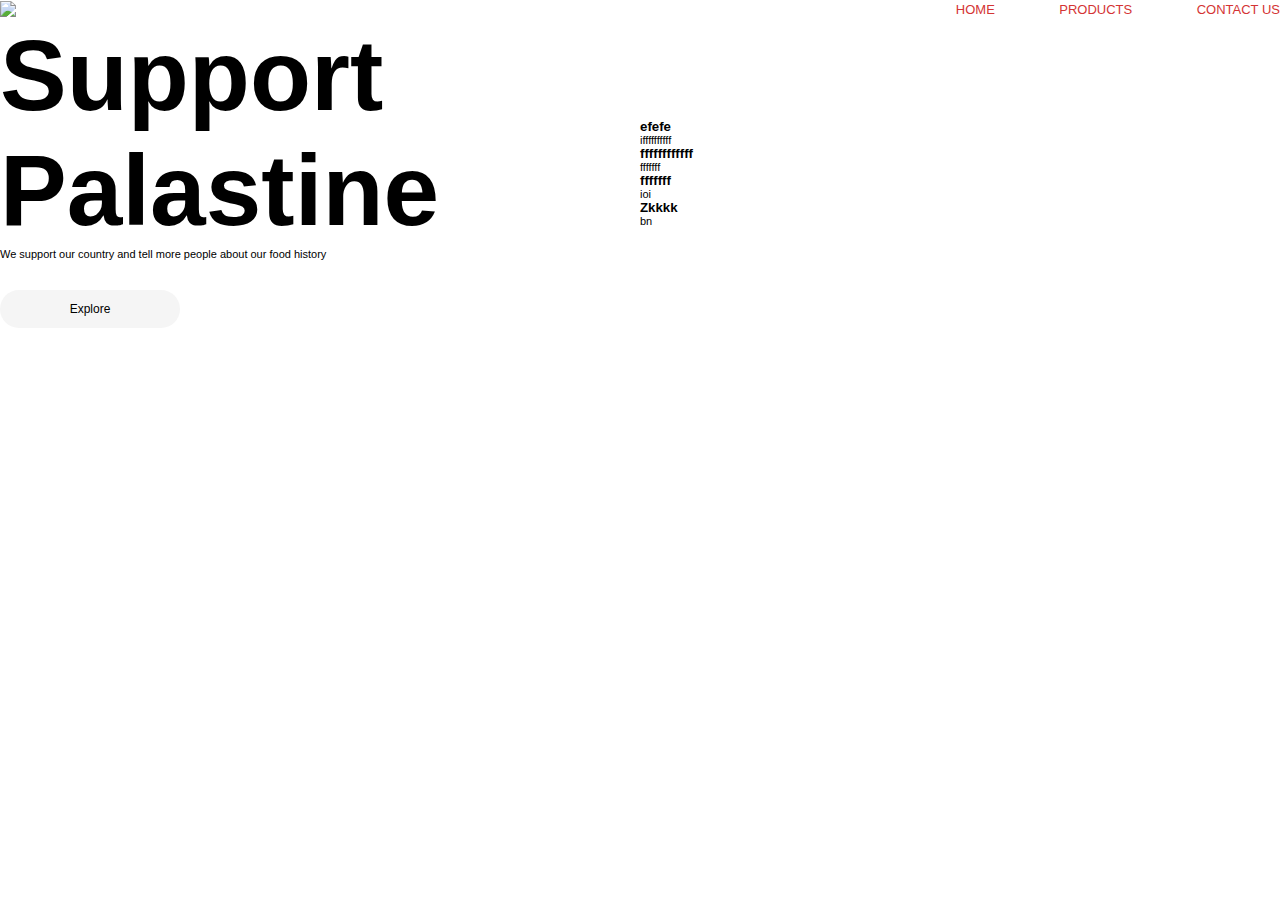
==== index.html @ e583563f "init" ====
<!DOCTYPE html>
<html lang="en">
<head>
    <meta charset="UTF-8">
    <meta name="viewport" content="width=device-width, initial-scale=1.0">
    <link rel="stylesheet" href="style.css">
    <title>Gaza News</title>
</head>
<body>
    <div class="container">
        <div class="navbar">
            <img src="images/logo.png" class="logo"> 
            <nav>
             <ul>
                 <li ><a href="">HOME</a></li>
                 <li ><a href="">PRODUCTS</a></li>
                 <li ><a href="">CONTACT US</a></li>
             </ul>
            </nav> 
        </div>  
        <div class="row">
            <div class="col">
            <h1>Support Palastine</h1>
            <p>We support our country and tell more people about our food history 
            </p>
            <button>Explore</button>
            </div>
            <div class="col">
<div class="car car1">
    <h5>efefe</h5>
    <p>iffffffffff</p>
</div>
<div class="car car2">
    <h5>ffffffffffff</h5>
    <p>fffffff</p>
</div>
<div class="car car3">
    <h5>fffffff</h5>
    <p>ioi</p>
</div>
<div class="car car4">
    <h5>Zkkkk</h5>
    <p>bn</p>
</div>
            </div>
        </div> 







    <script
  src="https://code.jquery.com/jquery-3.7.1.slim.js"
  integrity="sha256-UgvvN8vBkgO0luPSUl2s8TIlOSYRoGFAX4jlCIm9Adc="
  crossorigin="anonymous"></script>
    <script src="main.js"></script>
</body>
</html>
---- style.css ----
*{
    margin: 0;
    padding: 0;
    font-family: sans-serif;
  }
body{
background-image: url("https://th.bing.com/th/id/R.7b88f95042acbc7f29b2279af5ca4a54?rik=4EfK7m%2bxhJUseg&pid=ImgRaw&r=0");
background-repeat: no-repeat;
background-size: cover;
}
.logo {
    width: 120px;
    cursor: pointer;
}

.lo {
    width: 85%;
    margin: auto;
    padding: 35px 0;
    display: flex;
    align-items: center;
    justify-content: space-between;
}
.lo ul li {
    list-style: none;
    display: inline-block;
    margin: 0 20px;
    position: relative;
}

.lo ul li a {
    text-decoration: none;
    color: white;
    text-transform: uppercase;
    position: relative;
}

.lo ul li a::after {
    content: "";
    height: 3px;
    width: 0;
    background: whitesmoke;
    position: absolute;
    left: 0;
    bottom: -10px;
    transition: 0.5s;
}

.lo ul li a:hover::after,
.lo ul li a:focus::after {
    width: 100%;
}
.navbar{
    height: 12%;
    display:flex;
    align-items: center;
}
.logo{
    width: 50px;
    cursor: pointer;

}
nav{
    flex: 1;
    text-align: right;
}
nav ul li{
    list-style: none;
    display: inline-block;
    margin-left: 60px;
}
nav ul li a{
    text-decoration: none;
    color: rgb(212, 52, 52);
    font-size: 13px;
}
.row{
    display: flex;
    height: 88%;
    align-items: center;

}
.col{
    flex-basis: 50%;

}
h1{
    color: black;
    font-size: 100px;
}
p{
    color: black;
    font-size: 11px;
}
button{
    width: 180px;
    color: #000;
    font-size: 12px;
    padding: 12px 0;
    background: whitesmoke;
    border: 0;
    border-radius: 20px;
outline: none;
margin-top: 30px;
}

.pa1{
    background-image: url("");
}
.pa2{
    background-image: url("");
}
.pa3{
    background-image: url("");
}
.pa4{
    background-image: url("");
}
.pa:hover{
    transform: translateY(-10px);
}
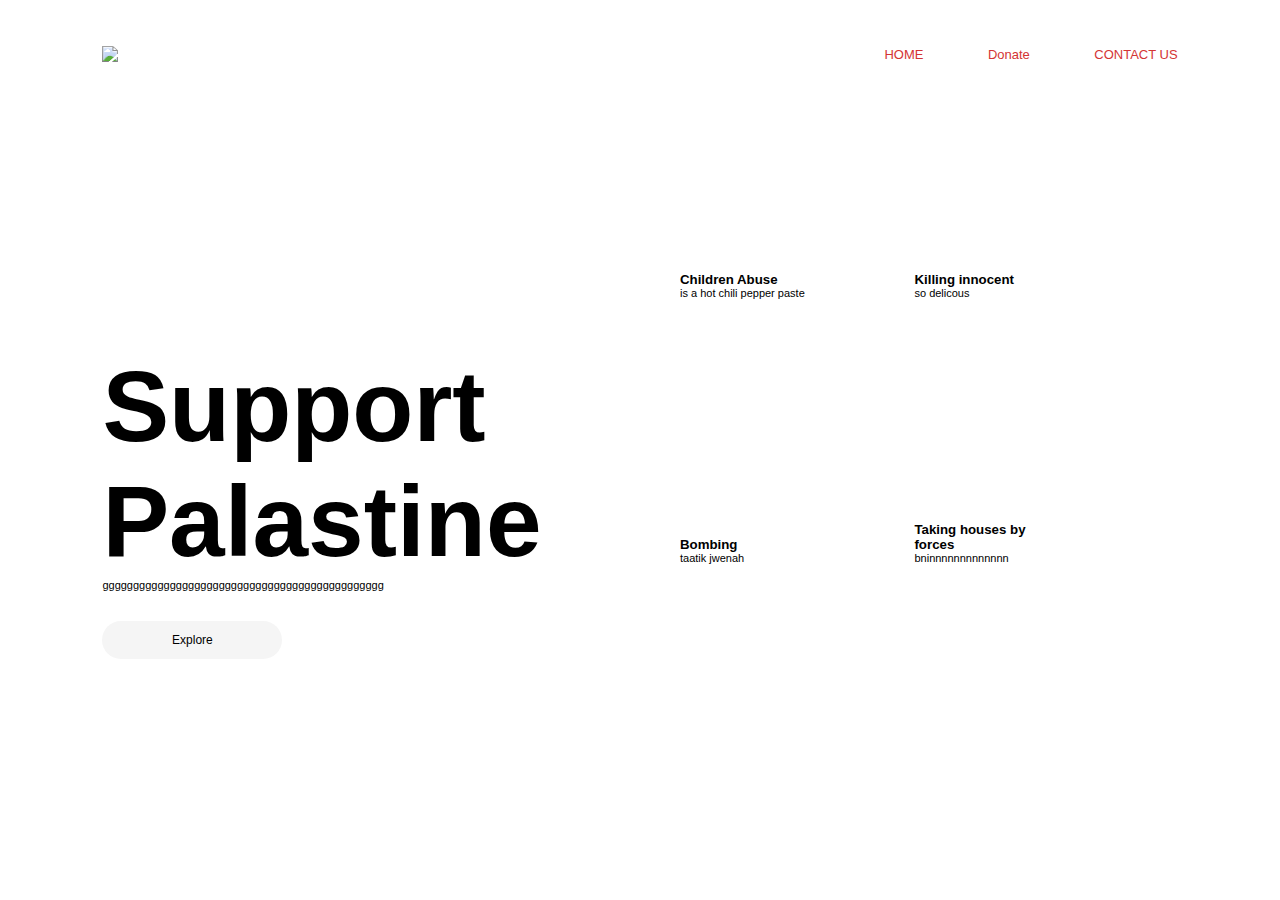
==== commit cc54e273: "second" ====
--- a/index.html
+++ b/index.html
@@ -4,7 +4,7 @@
     <meta charset="UTF-8">
     <meta name="viewport" content="width=device-width, initial-scale=1.0">
     <link rel="stylesheet" href="style.css">
-    <title>Gaza News</title>
+    <title>Gaza Now</title>
 </head>
 <body>
     <div class="container">
@@ -13,7 +13,7 @@
             <nav>
              <ul>
                  <li ><a href="">HOME</a></li>
-                 <li ><a href="">PRODUCTS</a></li>
+                 <li ><a href="http://127.0.0.1:5500/index1.html">Donate</a></li>
                  <li ><a href="">CONTACT US</a></li>
              </ul>
             </nav> 
@@ -21,26 +21,26 @@
         <div class="row">
             <div class="col">
             <h1>Support Palastine</h1>
-            <p>We support our country and tell more people about our food history 
+            <p>gggggggggggggggggggggggggggggggggggggggggggggg
             </p>
-            <button>Explore</button>
+            <button id="btn">Explore</button>
             </div>
             <div class="col">
 <div class="car car1">
-    <h5>efefe</h5>
-    <p>iffffffffff</p>
+    <h5 id="d">Children Abuse </h5>
+    <p>is a hot chili pepper paste</p>
 </div>
 <div class="car car2">
-    <h5>ffffffffffff</h5>
-    <p>fffffff</p>
+    <h5>Killing innocent</h5>
+    <p>so delicous</p>
 </div>
 <div class="car car3">
-    <h5>fffffff</h5>
-    <p>ioi</p>
+    <h5>Bombing</h5>
+    <p>taatik jwenah</p>
 </div>
 <div class="car car4">
-    <h5>Zkkkk</h5>
-    <p>bn</p>
+    <h5> Taking houses by forces</h5>
+    <p>bninnnnnnnnnnnnn</p>
 </div>
             </div>
         </div> 
@@ -49,12 +49,9 @@
 
 
 
-
-
-    <script
-  src="https://code.jquery.com/jquery-3.7.1.slim.js"
-  integrity="sha256-UgvvN8vBkgO0luPSUl2s8TIlOSYRoGFAX4jlCIm9Adc="
-  crossorigin="anonymous"></script>
+    </div>
+    <script src="https://code.jquery.com/jquery-3.6.4.min.js"></script>
     <script src="main.js"></script>
+   
 </body>
-</html>+</html>
--- a/style.css
+++ b/style.css
@@ -1,54 +1,22 @@
 *{
     margin: 0;
     padding: 0;
-    font-family: sans-serif;
-  }
+    font-family: "Roboto",sans-serif;
+}
 body{
-background-image: url("https://th.bing.com/th/id/R.7b88f95042acbc7f29b2279af5ca4a54?rik=4EfK7m%2bxhJUseg&pid=ImgRaw&r=0");
-background-repeat: no-repeat;
-background-size: cover;
+    background-image: url("https://images.unsplash.com/photo-1678047471351-84a24c661587?q=80&w=1770&auto=format&fit=crop&ixlib=rb-4.0.3&ixid=M3wxMjA3fDB8MHxwaG90by1wYWdlfHx8fGVufDB8fHx8fA%3D%3D");
+    background-repeat: no-repeat;
+    background-attachment: fixed;
 }
-.logo {
-    width: 120px;
-    cursor: pointer;
-}
+.container{
+    width: 100%;
+    height: 100vh;
 
-.lo {
-    width: 85%;
-    margin: auto;
-    padding: 35px 0;
-    display: flex;
-    align-items: center;
-    justify-content: space-between;
-}
-.lo ul li {
-    list-style: none;
-    display: inline-block;
-    margin: 0 20px;
-    position: relative;
-}
+    padding-left: 8%;
+    padding-right: 8%;
+    box-sizing: border-box;
 
-.lo ul li a {
-    text-decoration: none;
-    color: white;
-    text-transform: uppercase;
-    position: relative;
-}
 
-.lo ul li a::after {
-    content: "";
-    height: 3px;
-    width: 0;
-    background: whitesmoke;
-    position: absolute;
-    left: 0;
-    bottom: -10px;
-    transition: 0.5s;
-}
-
-.lo ul li a:hover::after,
-.lo ul li a:focus::after {
-    width: 100%;
 }
 .navbar{
     height: 12%;
@@ -74,6 +42,8 @@
     color: rgb(212, 52, 52);
     font-size: 13px;
 }
+
+
 .row{
     display: flex;
     height: 88%;
@@ -103,19 +73,31 @@
 outline: none;
 margin-top: 30px;
 }
-
-.pa1{
+.car{
+    width: 200px;
+    height: 230px;
+    display: inline-block;
+    border-radius: 10px;
+    padding: 15px 25px;
+    box-sizing: border-box;
+    cursor: pointer;
+    margin: 10px 15px;
+    background-position: center;
+    background-size: cover;
+    transition: transform 0.5s;
+}
+.car1{
+    background-image: url("https://th.bing.com/th/id/OIP.0xhHOf-AyGfGN_jKYRm_BQHaE5?w=261&h=180&c=7&r=0&o=5&dpr=1.3&pid=1.7");
+}
+.car2{
+    background-image: url("https://th.bing.com/th/id/OIP.TPPOrrw1cKrPYanojS8l-gHaEo?w=276&h=180&c=7&r=0&o=5&dpr=1.3&pid=1.7");
+}
+.car3{
+    background-image: url("https://th.bing.com/th/id/OIP._xN3YqqIZhXQ8ivYn7qu4gHaE4?rs=1&pid=ImgDetMain");
+}
+.car4{
     background-image: url("");
 }
-.pa2{
-    background-image: url("");
+.car:hover{
+    transform: translateY(-10px);
 }
-.pa3{
-    background-image: url("");
-}
-.pa4{
-    background-image: url("");
-}
-.pa:hover{
-    transform: translateY(-10px);
-}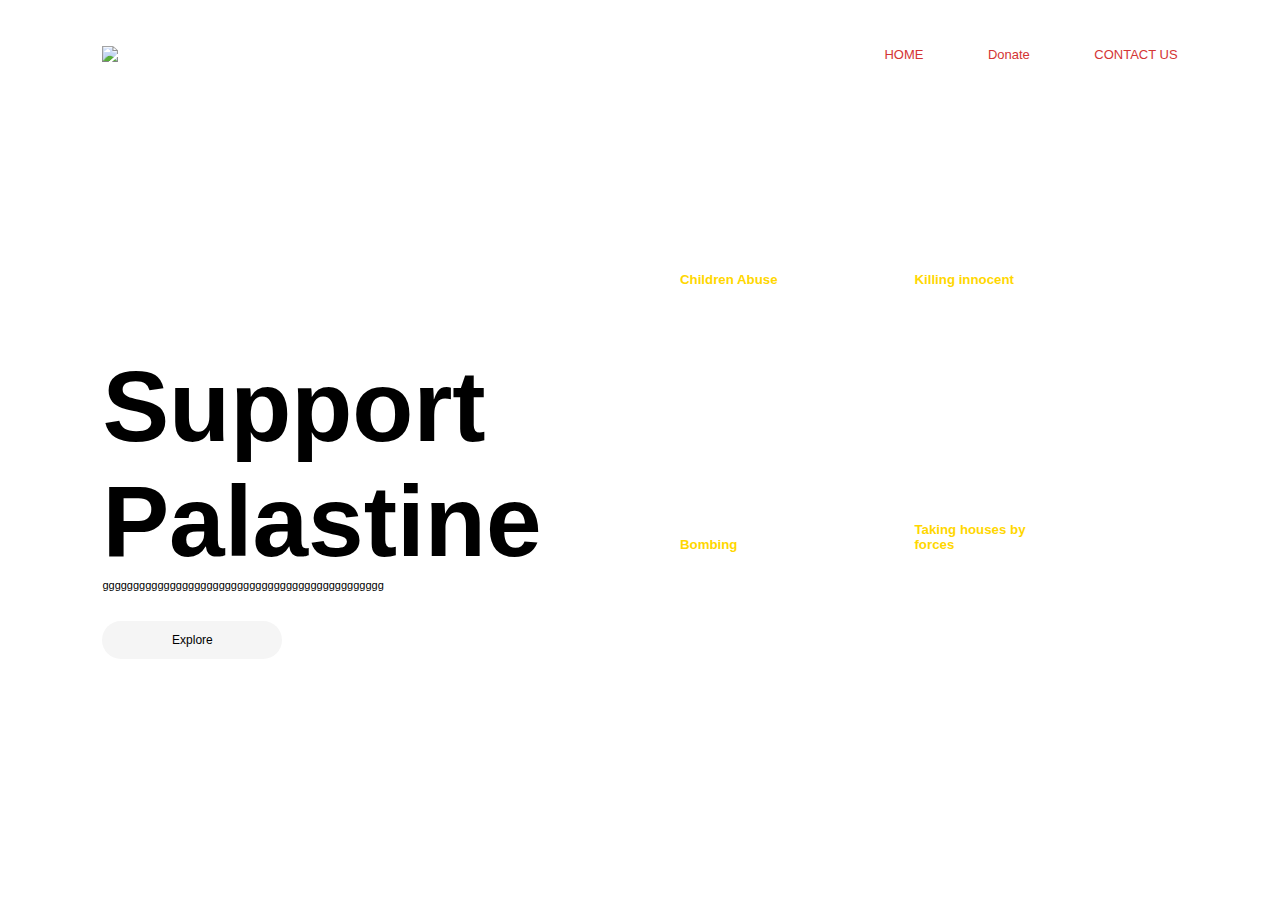
==== commit 5c397624: "Third" ====
--- a/index.html
+++ b/index.html
@@ -27,20 +27,17 @@
             </div>
             <div class="col">
 <div class="car car1">
-    <h5 id="d">Children Abuse </h5>
-    <p>is a hot chili pepper paste</p>
+    <h5 >Children Abuse </h5>
 </div>
 <div class="car car2">
     <h5>Killing innocent</h5>
-    <p>so delicous</p>
 </div>
 <div class="car car3">
     <h5>Bombing</h5>
-    <p>taatik jwenah</p>
 </div>
 <div class="car car4">
     <h5> Taking houses by forces</h5>
-    <p>bninnnnnnnnnnnnn</p>
+ 
 </div>
             </div>
         </div> 
--- a/style.css
+++ b/style.css
@@ -87,7 +87,7 @@
     transition: transform 0.5s;
 }
 .car1{
-    background-image: url("https://th.bing.com/th/id/OIP.0xhHOf-AyGfGN_jKYRm_BQHaE5?w=261&h=180&c=7&r=0&o=5&dpr=1.3&pid=1.7");
+    background-image: url("https://images.unsplash.com/photo-1660479643214-8ceae9caeda0?w=500&auto=format&fit=crop&q=60&ixlib=rb-4.0.3&ixid=M3wxMjA3fDB8MHxzZWFyY2h8N3x8Y2hpbGxkcmVuJTIwaW4lMjBnYXphfGVufDB8fDB8fHww");
 }
 .car2{
     background-image: url("https://th.bing.com/th/id/OIP.TPPOrrw1cKrPYanojS8l-gHaEo?w=276&h=180&c=7&r=0&o=5&dpr=1.3&pid=1.7");
@@ -101,3 +101,6 @@
 .car:hover{
     transform: translateY(-10px);
 }
+h5{
+    color:gold;
+}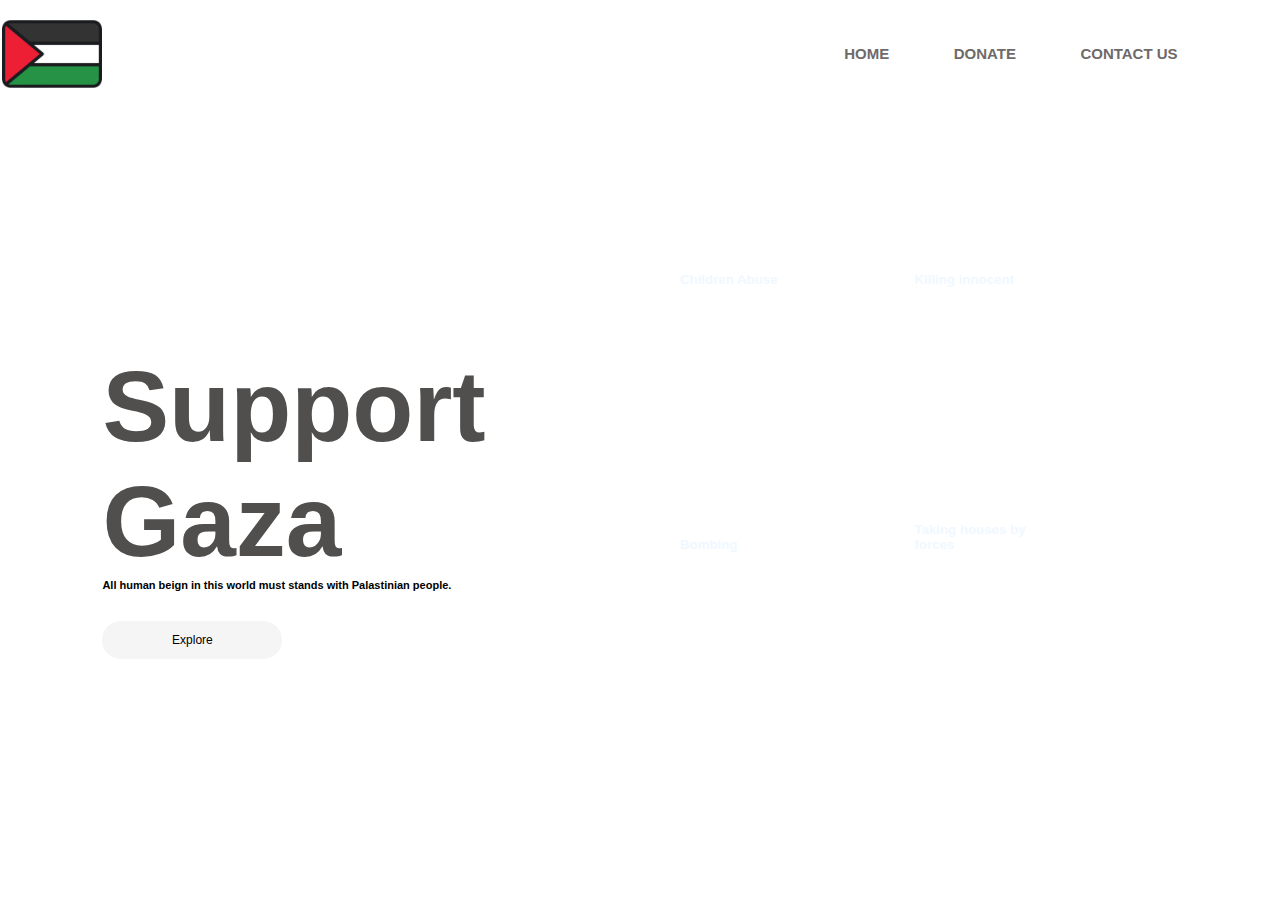
==== commit d6331fca: "four" ====
--- a/index.html
+++ b/index.html
@@ -9,20 +9,19 @@
 <body>
     <div class="container">
         <div class="navbar">
-            <img src="images/logo.png" class="logo"> 
+            <img src="images/palestine-removebg-preview.png" class="logo"> 
             <nav>
              <ul>
                  <li ><a href="">HOME</a></li>
-                 <li ><a href="http://127.0.0.1:5500/index1.html">Donate</a></li>
-                 <li ><a href="">CONTACT US</a></li>
+                 <li ><a href="http://127.0.0.1:5500/index1.html">DONATE</a></li>
+                 <li ><a href="http://127.0.0.1:5500/index2.html">CONTACT US</a></li>
              </ul>
             </nav> 
         </div>  
         <div class="row">
             <div class="col">
-            <h1>Support Palastine</h1>
-            <p>gggggggggggggggggggggggggggggggggggggggggggggg
-            </p>
+            <h1>Support Gaza</h1>
+            <p>All human beign in this world must stands with Palastinian people.</p>
             <button id="btn">Explore</button>
             </div>
             <div class="col">
--- a/style.css
+++ b/style.css
@@ -39,8 +39,25 @@
 }
 nav ul li a{
     text-decoration: none;
-    color: rgb(212, 52, 52);
-    font-size: 13px;
+    color: rgb(111, 106, 106);
+    font-size: 15px;
+    font-weight: 900;
+    position: relative;
+}
+.nav ul li a::after {
+    content: "";
+    height: 3px;
+    width: 0;
+    background: whitesmoke;
+    position: absolute;
+    left: 0;
+    bottom: -10px;
+    transition: 0.5s;
+}
+
+.nav ul li a:hover::after,
+.nav ul li a:focus::after {
+    width: 100%;
 }
 
 
@@ -52,11 +69,13 @@
 }
 .col{
     flex-basis: 50%;
+    font-weight: 900;
 
 }
 h1{
     color: black;
     font-size: 100px;
+    
 }
 p{
     color: black;
@@ -93,14 +112,26 @@
     background-image: url("https://th.bing.com/th/id/OIP.TPPOrrw1cKrPYanojS8l-gHaEo?w=276&h=180&c=7&r=0&o=5&dpr=1.3&pid=1.7");
 }
 .car3{
-    background-image: url("https://th.bing.com/th/id/OIP._xN3YqqIZhXQ8ivYn7qu4gHaE4?rs=1&pid=ImgDetMain");
+    background-image: url("https://media.istockphoto.com/id/1320652784/photo/ruined-building-on-fire-as-example-of-rocket-air-strike-result-between-israel-and-gaza-in.jpg?s=1024x1024&w=is&k=20&c=z23ydavP1CKPmYv5fat7rUTblKMqxQD4uDBueiplZlg=");
 }
 .car4{
-    background-image: url("");
+    background-image: url("https://idsb.tmgrup.com.tr/ly/uploads/images/2021/05/21/thumbs/871x871/116148.jpg");
 }
 .car:hover{
     transform: translateY(-10px);
 }
 h5{
-    color:gold;
+color: aliceblue;
+    font-weight: 900;
+}
+h1{
+    color:rgb(80, 79, 77);
+}
+.logo{
+    position: absolute;
+    left: 2px;
+    width: 100px;
+   
+
+    
 }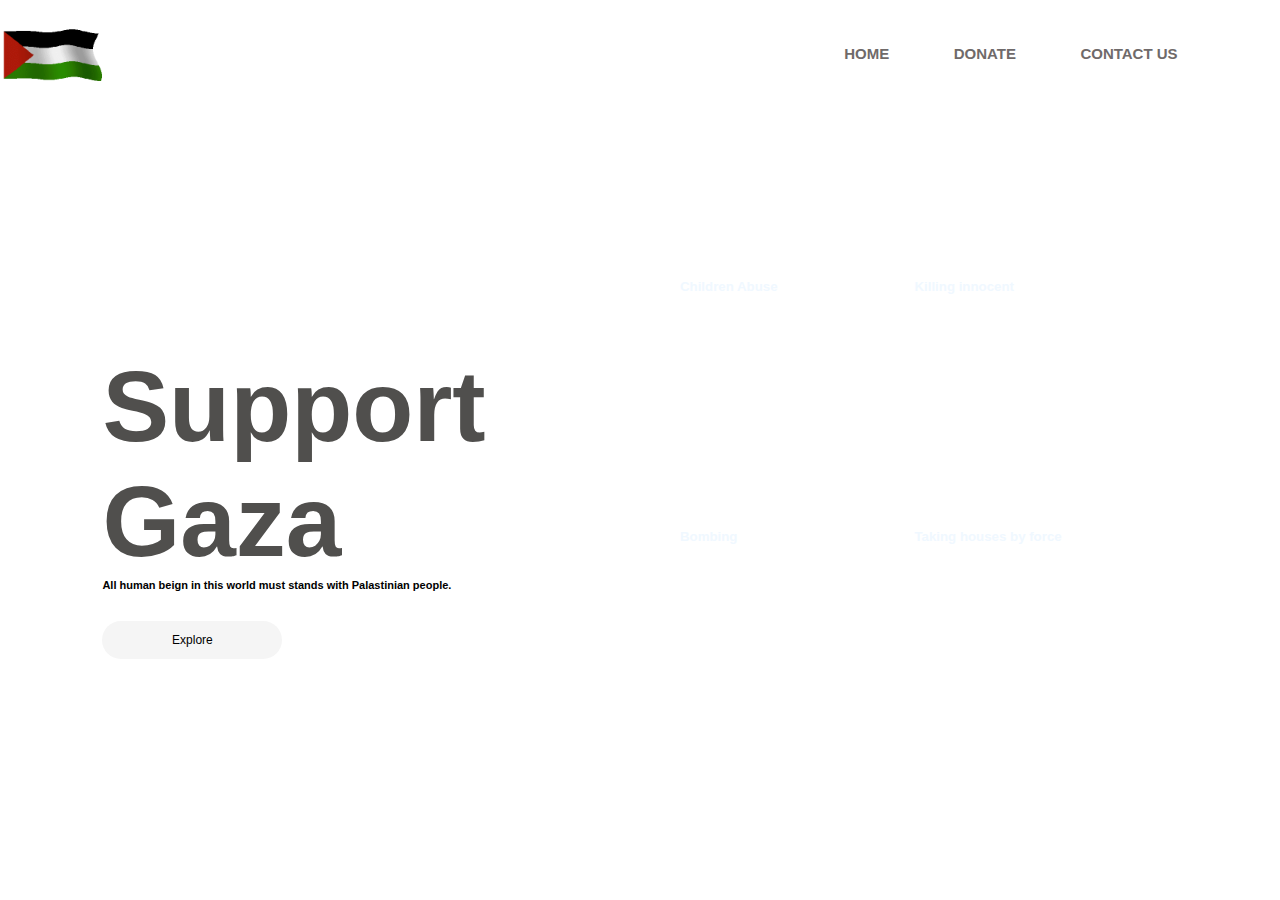
==== commit 03817199: "done" ====
--- a/index.html
+++ b/index.html
@@ -4,15 +4,16 @@
     <meta charset="UTF-8">
     <meta name="viewport" content="width=device-width, initial-scale=1.0">
     <link rel="stylesheet" href="style.css">
+    <link rel="icon" type="image/x-icon" href="images/unity-international-youth-day12-august-tshirt-design_460848-14470.webp">
     <title>Gaza Now</title>
 </head>
 <body>
     <div class="container">
         <div class="navbar">
-            <img src="images/palestine-removebg-preview.png" class="logo"> 
+            <img src="images/palestine-flag.gif" class="logo"> 
             <nav>
              <ul>
-                 <li ><a href="">HOME</a></li>
+                 <li ><a href="https://www.aljazeera.com/tag/gaza/">HOME</a></li>
                  <li ><a href="http://127.0.0.1:5500/index1.html">DONATE</a></li>
                  <li ><a href="http://127.0.0.1:5500/index2.html">CONTACT US</a></li>
              </ul>
@@ -20,30 +21,28 @@
         </div>  
         <div class="row">
             <div class="col">
-            <h1>Support Gaza</h1>
-            <p>All human beign in this world must stands with Palastinian people.</p>
+            <h1 id="myHeading">Support Gaza</h1>
+            <p id="para">All human beign in this world must stands with Palastinian people.</p>
             <button id="btn">Explore</button>
             </div>
             <div class="col">
-<div class="car car1">
-    <h5 >Children Abuse </h5>
-</div>
-<div class="car car2">
+                <div class="car car1" onmouseover="changeImage()" onmouseout="resetImage()">
+                    <h5>Children Abuse</h5>
+                </div>
+                
+                
+<div class="car car2" >
     <h5>Killing innocent</h5>
 </div>
 <div class="car car3">
     <h5>Bombing</h5>
 </div>
 <div class="car car4">
-    <h5> Taking houses by forces</h5>
+    <h5> Taking houses by force</h5>
  
 </div>
-            </div>
+      </div>
         </div> 
-
-
-
-
 
     </div>
     <script src="https://code.jquery.com/jquery-3.6.4.min.js"></script>
--- a/style.css
+++ b/style.css
@@ -48,7 +48,7 @@
     content: "";
     height: 3px;
     width: 0;
-    background: whitesmoke;
+    background: rgb(63, 32, 32);
     position: absolute;
     left: 0;
     bottom: -10px;
@@ -131,7 +131,5 @@
     position: absolute;
     left: 2px;
     width: 100px;
-   
-
-    
-}+      
+}
